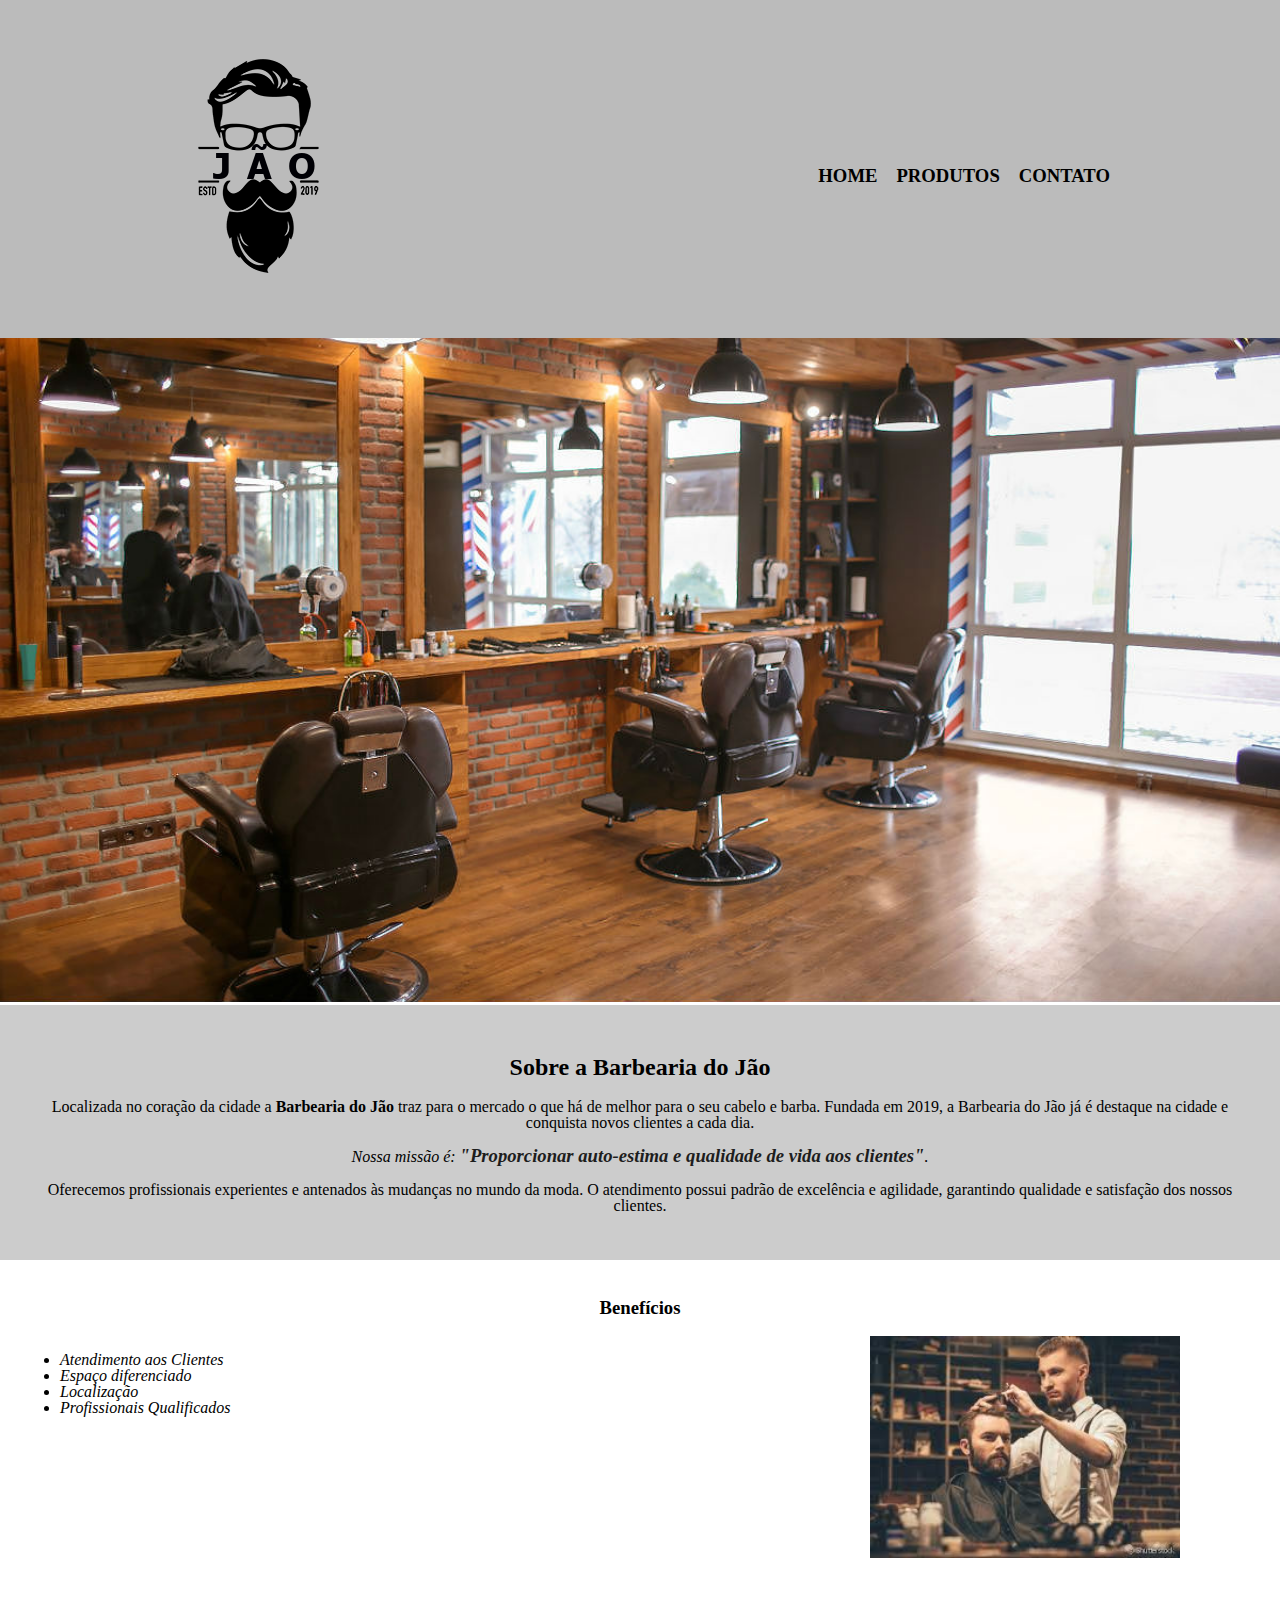
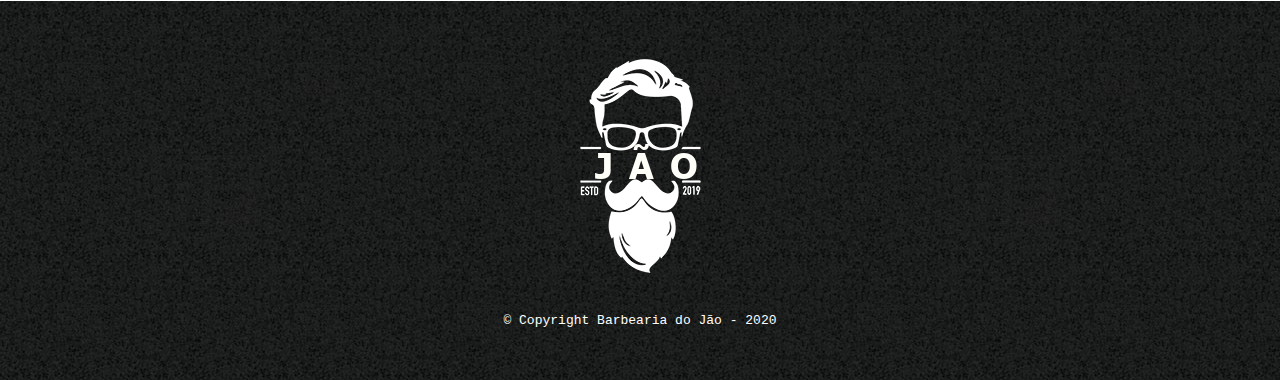
==== index.html @ 5c4ed451 "index and products pages" ====
<!DOCTYPE html>
<html lang="pt-br">
<head>
    <meta charset="UTF-8">
    <meta name="viewport" content="width=device-width, initial-scale=1.0">
    <link rel="stylesheet" href="style.css">
    <link rel="shortcut icon" href="./jao_icone.ico" type="image/x-icon">
    <title>Barbearia do Jão</title>
</head>
<body>
    <header>
        <div class="caixa">
            <h1><img src="../imagens/logo_jao.png"></h1>

            <nav>
                <ul>
                    <li><a href="../index.html">Home</a></li>
                    <li><a href="./produtos/produtos.html">Produtos</a></li>
                    <li><a href="#">Contato</a></li>
                </ul>
            </nav>

        </div>
    </header>



    <img id="banner" src="./banner.jpg" alt="banner">

    <div class="principal">
        <h2 class="centralizado">Sobre a Barbearia do Jão</h2>

        <p>Localizada no coração da cidade a <strong>Barbearia do Jão</strong> traz para o mercado o que há de melhor para o seu cabelo e barba.
        Fundada em 2019, a Barbearia do Jão já é destaque na cidade e conquista novos clientes a cada dia.</p>

        <p id="missao"><em>Nossa missão é: <strong>"Proporcionar auto-estima e qualidade de vida aos clientes"</strong>.</em></p>

        <p>Oferecemos profissionais experientes e antenados às mudanças no mundo da moda.
        O atendimento possui padrão de excelência e agilidade, garantindo qualidade e satisfação dos nossos clientes.</p>
    </div>

    <div class="beneficios">
        <h3 class="centralizado">Benefícios</h3>

        <ul class="lista-beneficios">
            <li class="itens">Atendimento aos Clientes</li>
            <li class="itens">Espaço diferenciado</li>
            <li class="itens">Localização</li>
            <li class="itens">Profissionais Qualificados</li>
        </ul>

        <img src="beneficios.jpg" class="imagembeneficios">
    </div>

    <footer>
        <img src="./imagens/logo_jao-branco.png">
        <p> &copy; Copyright Barbearia do Jão - 2020</p>
    </footer>


</body>
</html>
---- style.css ----
body{
    margin: 0;
	padding: 0;
    border: 0;
    line-height: 1;
    list-style: none;
    display: block;
}

header {
    background-color: #bbbbbb;
    padding: 20px 0
}

.caixa{
    position: relative;
    width: 940px;
    margin: 0 auto
}

nav{
   position: absolute;
   top: 110px;
   right: 0;
}

nav li{
    display: inline;
    margin-left: 15px;
}

nav a{
    text-transform: uppercase;
    color: black;
    text-decoration: none;
    font-weight: bolder;
    font-size: 14pt;
}

nav a:hover{
    color: rgb(175, 56, 56);
}

.titulo-principal{
    margin-left: 20px;
}

#banner{
    width: 100%;
}

.centralizado{
    text-align: center;
}

p{
    text-align: center;
}

.principal{
    background: #CCCCCC;
    padding: 30px;
}

em strong{
    color: #1d1d1d;
    font-size: 14pt;
}

.itens {
    font-style: italic
}

.beneficios {
    background: #FFFFFF;
    padding: 20px;
}

ul.lista-beneficios {
    display: inline-block;
    vertical-align: top;
    width: 50%;
    margin-right: 15%;
}

.imagembeneficios {
    width: 25%;
}

footer {
    margin-top: 20px;
    padding: 40px 0;
    text-align: center;
    background: url("./imagens/bg.jpg");
}

footer p{
    color: rgb(255, 255, 255);
    font-size: 13px;
    margin-top: 20px;
    font-family: monospace;
}
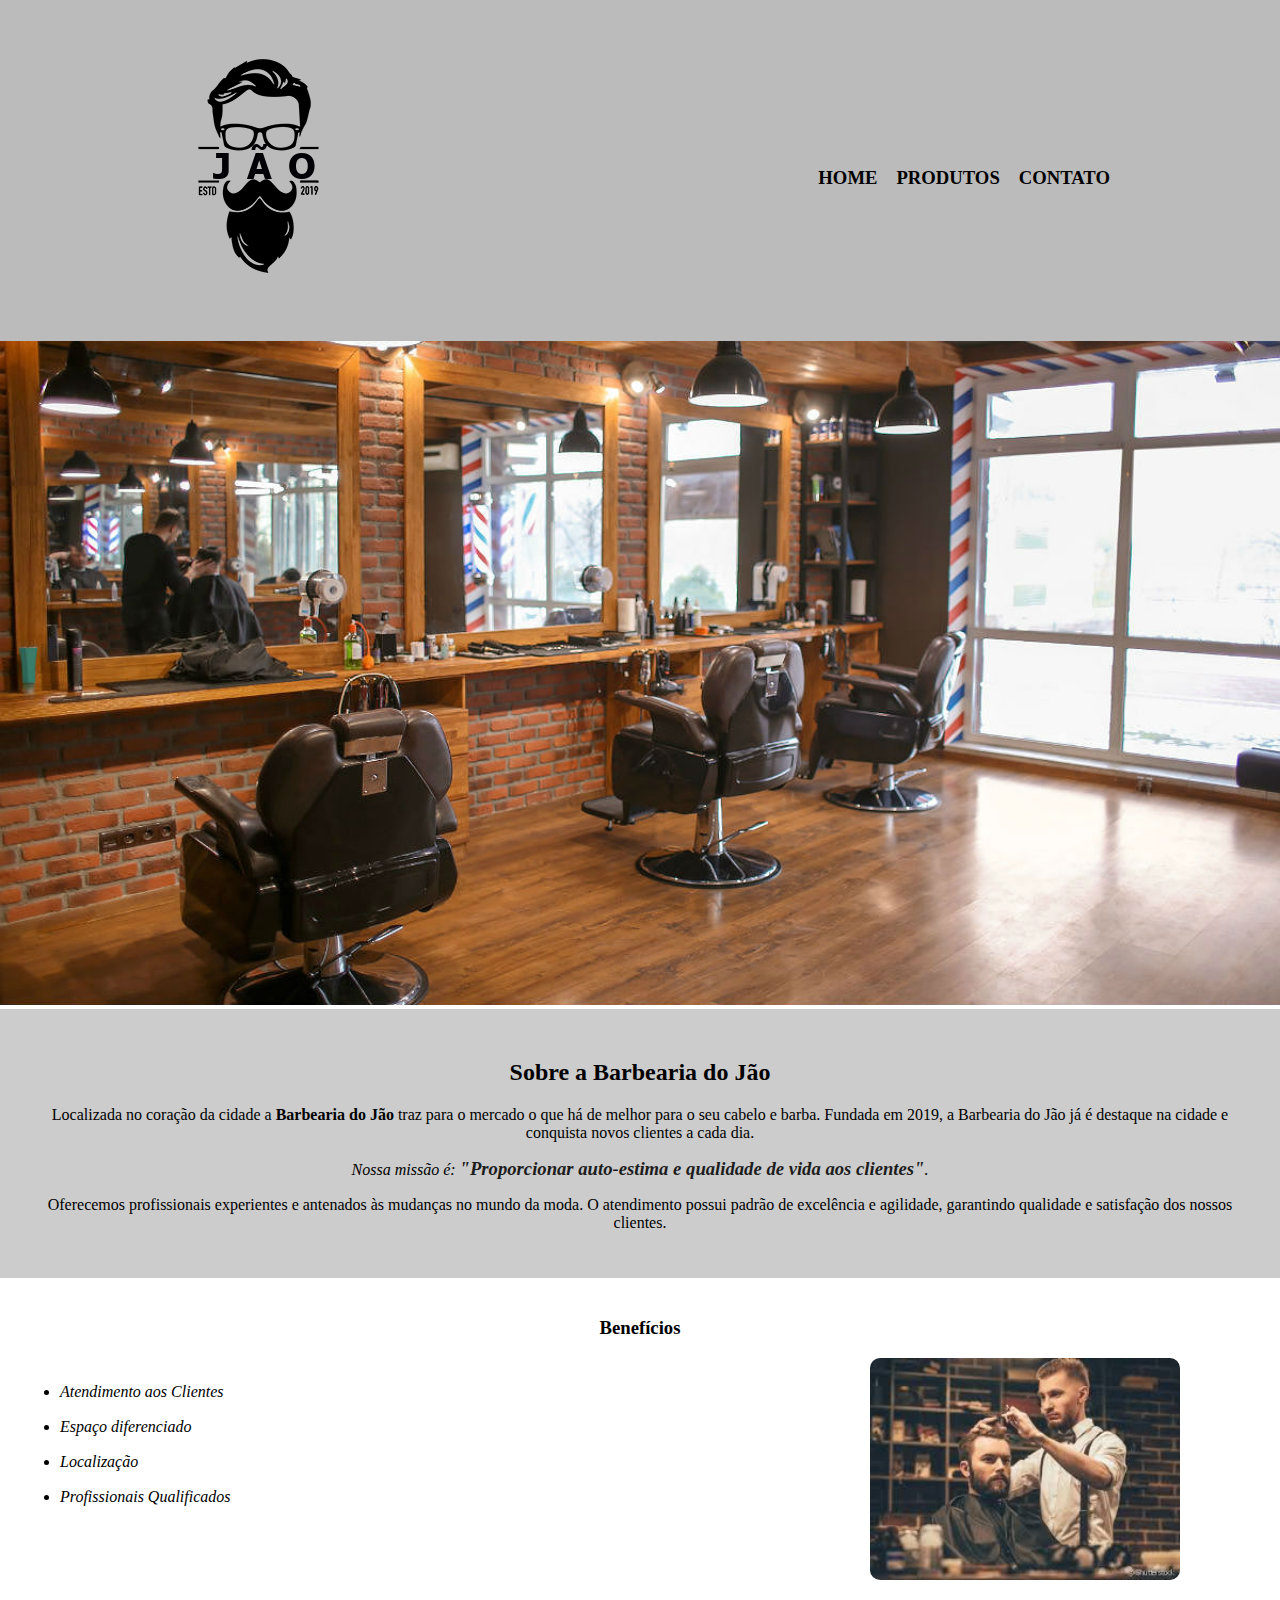
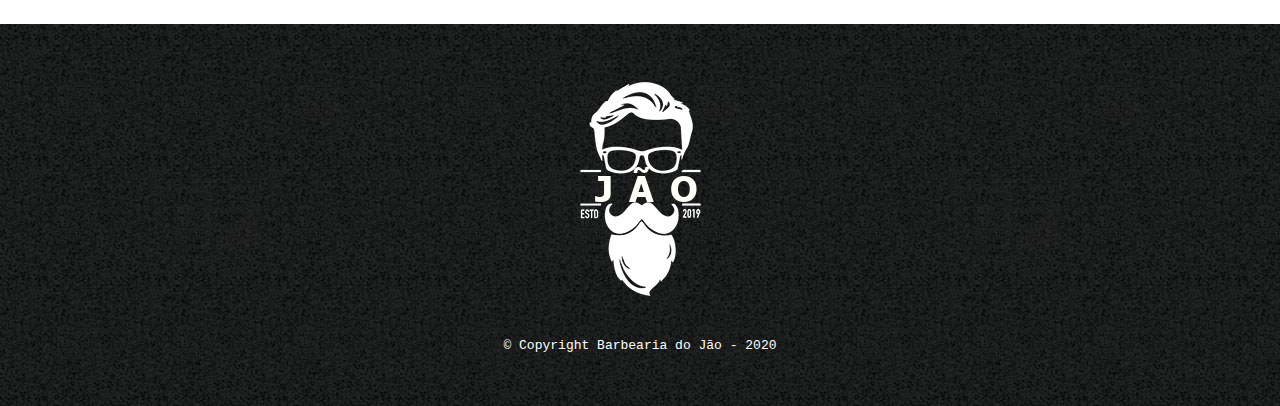
==== commit bada3a34: "reestruturando arquivos" ====
--- a/index.html
+++ b/index.html
@@ -3,20 +3,20 @@
 <head>
     <meta charset="UTF-8">
     <meta name="viewport" content="width=device-width, initial-scale=1.0">
-    <link rel="stylesheet" href="style.css">
-    <link rel="shortcut icon" href="./jao_icone.ico" type="image/x-icon">
+    <link rel="stylesheet" href="index.css">
+    <link rel="shortcut icon" href="./img/jao_icone.ico" type="image/x-icon">
     <title>Barbearia do Jão</title>
 </head>
 <body>
     <header>
         <div class="caixa">
-            <h1><img src="../imagens/logo_jao.png"></h1>
+            <h1><img src="../img/logo_jao.png"></h1>
 
             <nav>
                 <ul>
-                    <li><a href="../index.html">Home</a></li>
+                    <li><a href="./index.html">Home</a></li>
                     <li><a href="./produtos/produtos.html">Produtos</a></li>
-                    <li><a href="#">Contato</a></li>
+                    <li><a href="./contato/contato.html">Contato</a></li>
                 </ul>
             </nav>
 
@@ -25,7 +25,7 @@
 
 
 
-    <img id="banner" src="./banner.jpg" alt="banner">
+    <img id="banner" src="./img/banner.jpg" alt="banner">
 
     <div class="principal">
         <h2 class="centralizado">Sobre a Barbearia do Jão</h2>
@@ -49,11 +49,11 @@
             <li class="itens">Profissionais Qualificados</li>
         </ul>
 
-        <img src="beneficios.jpg" class="imagembeneficios">
+        <img src="img/beneficios.jpg" class="imagembeneficios">
     </div>
 
     <footer>
-        <img src="./imagens/logo_jao-branco.png">
+        <img src="./img/logo_jao-branco.png">
         <p> &copy; Copyright Barbearia do Jão - 2020</p>
     </footer>
 
--- a/index.css
+++ b/index.css
@@ -0,0 +1,103 @@
+body{
+    margin: 0;
+	padding: 0;
+    border: 0;
+    list-style: none;
+    display: block;
+}
+
+header {
+    background-color: #bbbbbb;
+    padding: 20px 0
+}
+
+.caixa{
+    position: relative;
+    width: 940px;
+    margin: 0 auto
+}
+
+nav{
+   position: absolute;
+   top: 110px;
+   right: 0;
+}
+
+nav li{
+    display: inline;
+    margin-left: 15px;
+}
+
+nav a{
+    text-transform: uppercase;
+    color: black;
+    text-decoration: none;
+    font-weight: bolder;
+    font-size: 14pt;
+}
+
+nav a:hover{
+    color: rgb(175, 56, 56);
+}
+
+.titulo-principal{
+    margin-left: 20px;
+}
+
+#banner{
+    width: 100%;
+}
+
+.centralizado{
+    text-align: center;
+}
+
+p{
+    text-align: center;
+}
+
+.principal{
+    background: #CCCCCC;
+    padding: 30px;
+}
+
+em strong{
+    color: #1d1d1d;
+    font-size: 14pt;
+}
+
+.itens {
+    font-style: italic
+}
+
+.beneficios {
+    background: #FFFFFF;
+    padding: 20px;
+}
+
+ul.lista-beneficios {
+    display: inline-block;
+    vertical-align: top;
+    width: 50%;
+    margin-right: 15%;
+    line-height: 35px;
+}
+
+.imagembeneficios {
+    width: 25%;
+    border-radius: 10px;
+}
+
+footer {
+    margin-top: 20px;
+    padding: 40px 0;
+    text-align: center;
+    background: url("./img/bg.jpg");
+}
+
+footer p{
+    color: rgb(255, 255, 255);
+    font-size: 13px;
+    margin-top: 20px;
+    font-family: monospace;
+}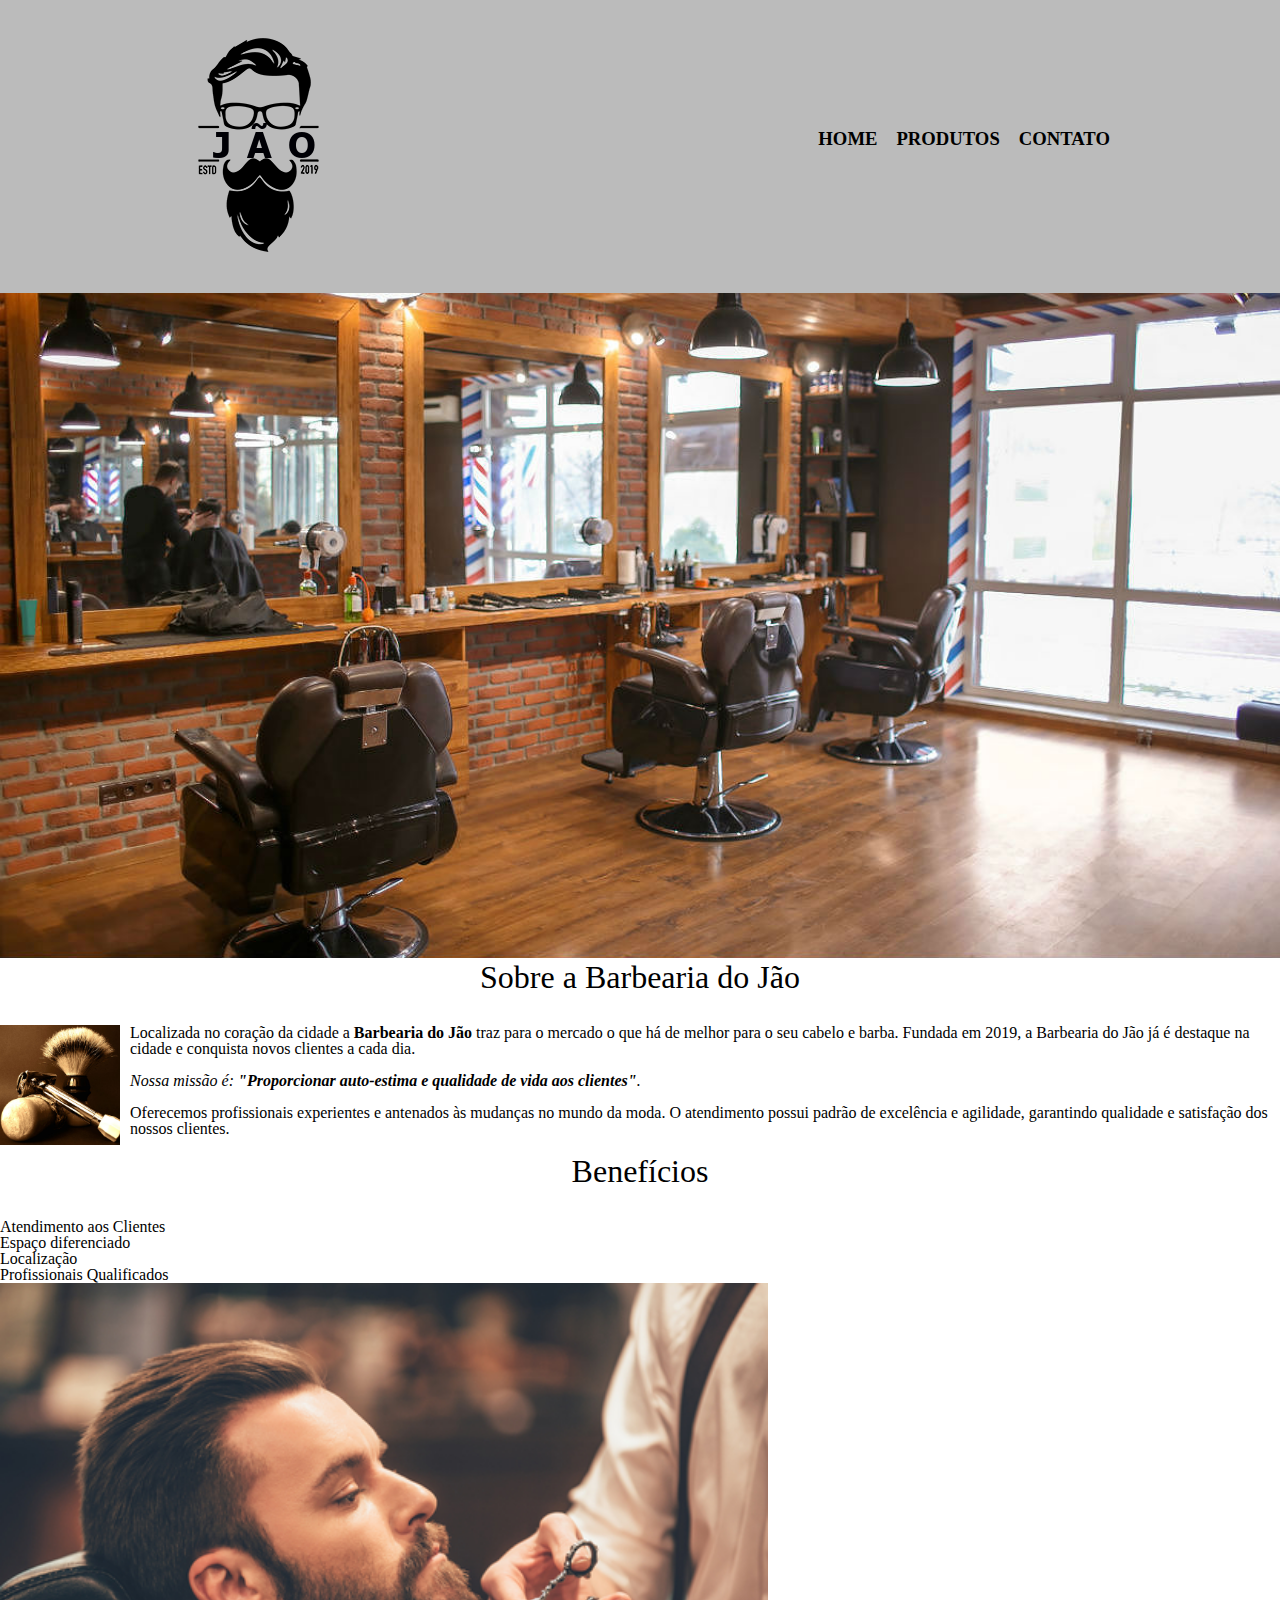
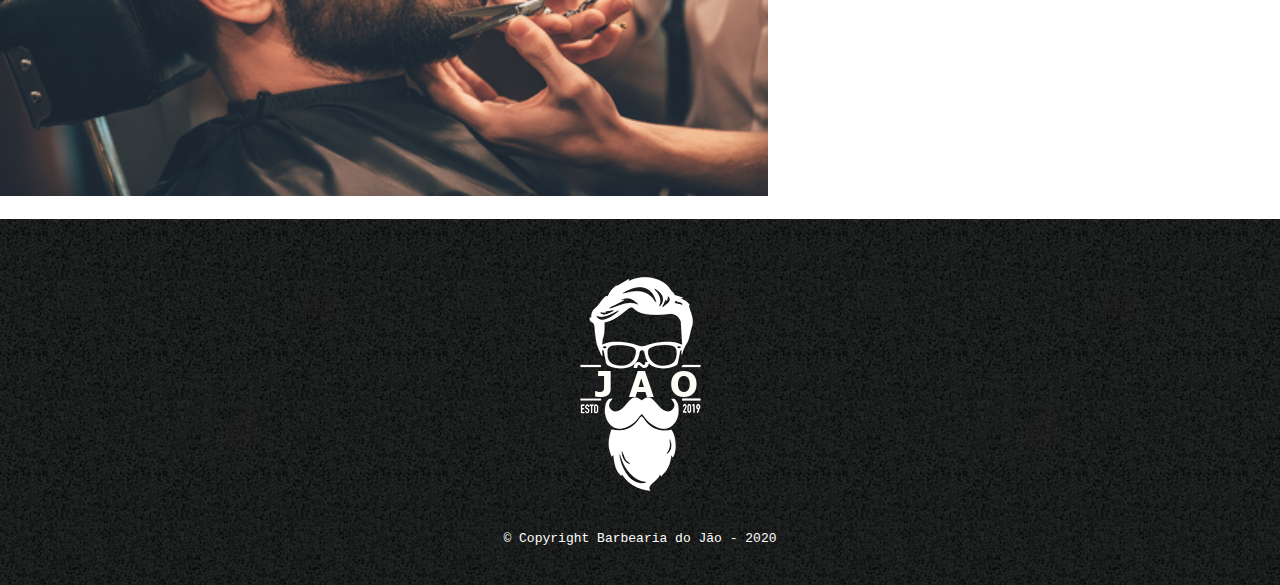
==== commit a3d15dc2: "Improve main page" ====
--- a/index.html
+++ b/index.html
@@ -3,6 +3,7 @@
 <head>
     <meta charset="UTF-8">
     <meta name="viewport" content="width=device-width, initial-scale=1.0">
+    <link rel="stylesheet" href="reset.css">
     <link rel="stylesheet" href="index.css">
     <link rel="shortcut icon" href="./img/jao_icone.ico" type="image/x-icon">
     <title>Barbearia do Jão</title>
@@ -23,34 +24,36 @@
         </div>
     </header>
 
+    <img class="banner" src="./img/banner.jpg" alt="Imagem de barbearia">
 
+    <main>
+        <section class="principal">
+            <h2 class="titulo-principal">Sobre a Barbearia do Jão</h2>
 
-    <img id="banner" src="./img/banner.jpg" alt="banner">
+            <img src="./img/utensilios.jpg" alt="Utensílios de um barbeiro" class="imagem-utensilios">
 
-    <div class="principal">
-        <h2 class="centralizado">Sobre a Barbearia do Jão</h2>
+            <p>Localizada no coração da cidade a <strong>Barbearia do Jão</strong> traz para o mercado o que há de melhor para o seu cabelo e barba.
+            Fundada em 2019, a Barbearia do Jão já é destaque na cidade e conquista novos clientes a cada dia.</p>
 
-        <p>Localizada no coração da cidade a <strong>Barbearia do Jão</strong> traz para o mercado o que há de melhor para o seu cabelo e barba.
-        Fundada em 2019, a Barbearia do Jão já é destaque na cidade e conquista novos clientes a cada dia.</p>
+            <p id="missao"><em>Nossa missão é: <strong>"Proporcionar auto-estima e qualidade de vida aos clientes"</strong>.</em></p>
 
-        <p id="missao"><em>Nossa missão é: <strong>"Proporcionar auto-estima e qualidade de vida aos clientes"</strong>.</em></p>
+            <p>Oferecemos profissionais experientes e antenados às mudanças no mundo da moda.
+            O atendimento possui padrão de excelência e agilidade, garantindo qualidade e satisfação dos nossos clientes.</p>
+        </section>
 
-        <p>Oferecemos profissionais experientes e antenados às mudanças no mundo da moda.
-        O atendimento possui padrão de excelência e agilidade, garantindo qualidade e satisfação dos nossos clientes.</p>
-    </div>
+        <section class="beneficios">
+            <h3 class="titulo-principal">Benefícios</h3>
 
-    <div class="beneficios">
-        <h3 class="centralizado">Benefícios</h3>
+            <ul class="lista-beneficios">
+                <li class="itens">Atendimento aos Clientes</li>
+                <li class="itens">Espaço diferenciado</li>
+                <li class="itens">Localização</li>
+                <li class="itens">Profissionais Qualificados</li>
+            </ul>
 
-        <ul class="lista-beneficios">
-            <li class="itens">Atendimento aos Clientes</li>
-            <li class="itens">Espaço diferenciado</li>
-            <li class="itens">Localização</li>
-            <li class="itens">Profissionais Qualificados</li>
-        </ul>
-
-        <img src="img/beneficios.jpg" class="imagembeneficios">
-    </div>
+            <img src="img/beneficios.jpg" class="imagembeneficios">
+        </section>
+    </main>
 
     <footer>
         <img src="./img/logo_jao-branco.png">
--- a/index.css
+++ b/index.css
@@ -40,53 +40,41 @@
     color: rgb(175, 56, 56);
 }
 
-.titulo-principal{
-    margin-left: 20px;
+
+/* novo css da página inicial */
+.banner {
+   width: 100%;
 }
 
-#banner{
-    width: 100%;
+.titulo-principal {
+    clear: left;
+    text-align: center;
+    font-size: 2em;
+    margin: 0 0 1em;
 }
 
-.centralizado{
-    text-align: center;
+.imagem-utensilios {
+    margin: 0 10px 10px 0;
+    width: 120px;
+    float: left;
 }
 
-p{
-    text-align: center;
+.principal p {
+    margin: 0 0 1em
 }
 
-.principal{
-    background: #CCCCCC;
-    padding: 30px;
+.principal strong {
+    font-weight: bolder;
 }
 
-em strong{
-    color: #1d1d1d;
-    font-size: 14pt;
-}
-
-.itens {
-    font-style: italic
-}
-
-.beneficios {
-    background: #FFFFFF;
-    padding: 20px;
-}
-
-ul.lista-beneficios {
-    display: inline-block;
-    vertical-align: top;
-    width: 50%;
-    margin-right: 15%;
-    line-height: 35px;
+.principal em {
+    font-style: italic;
 }
 
 .imagembeneficios {
-    width: 25%;
-    border-radius: 10px;
+    width: 60%;
 }
+
 
 footer {
     margin-top: 20px;
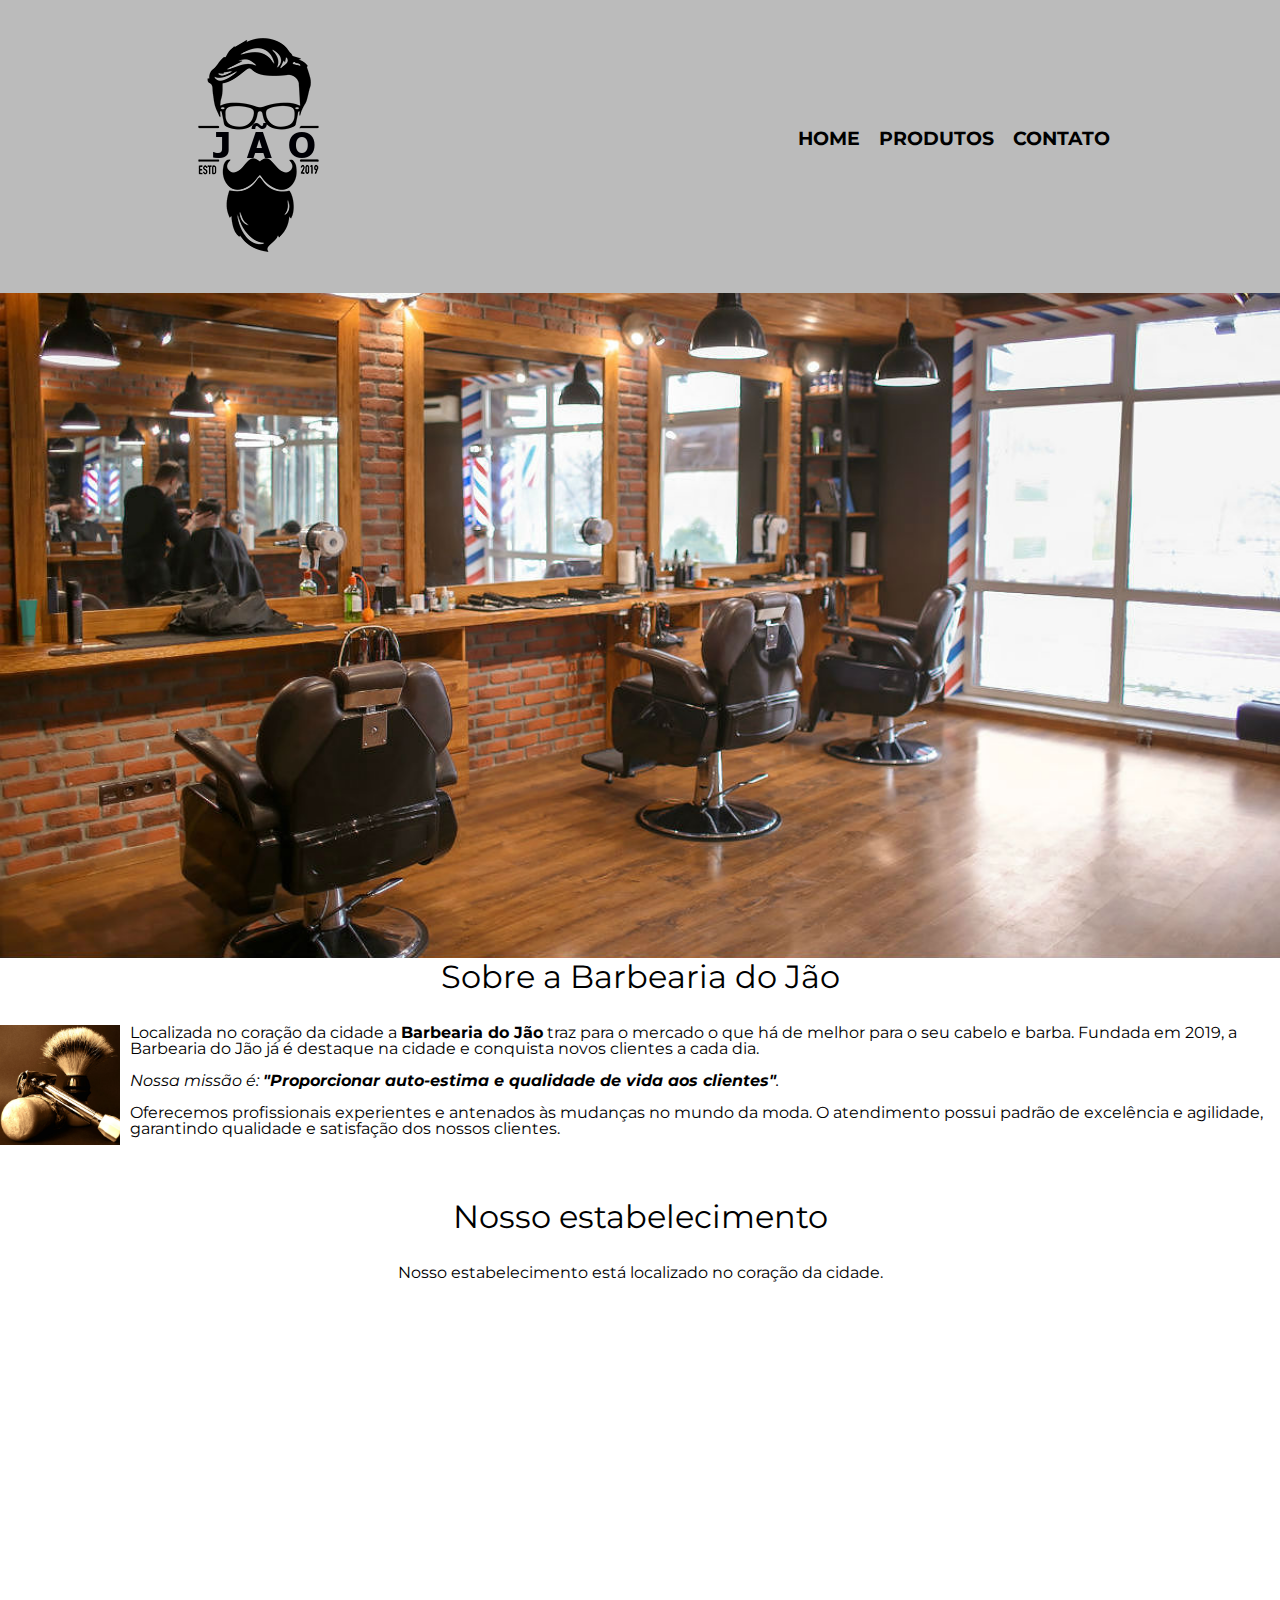
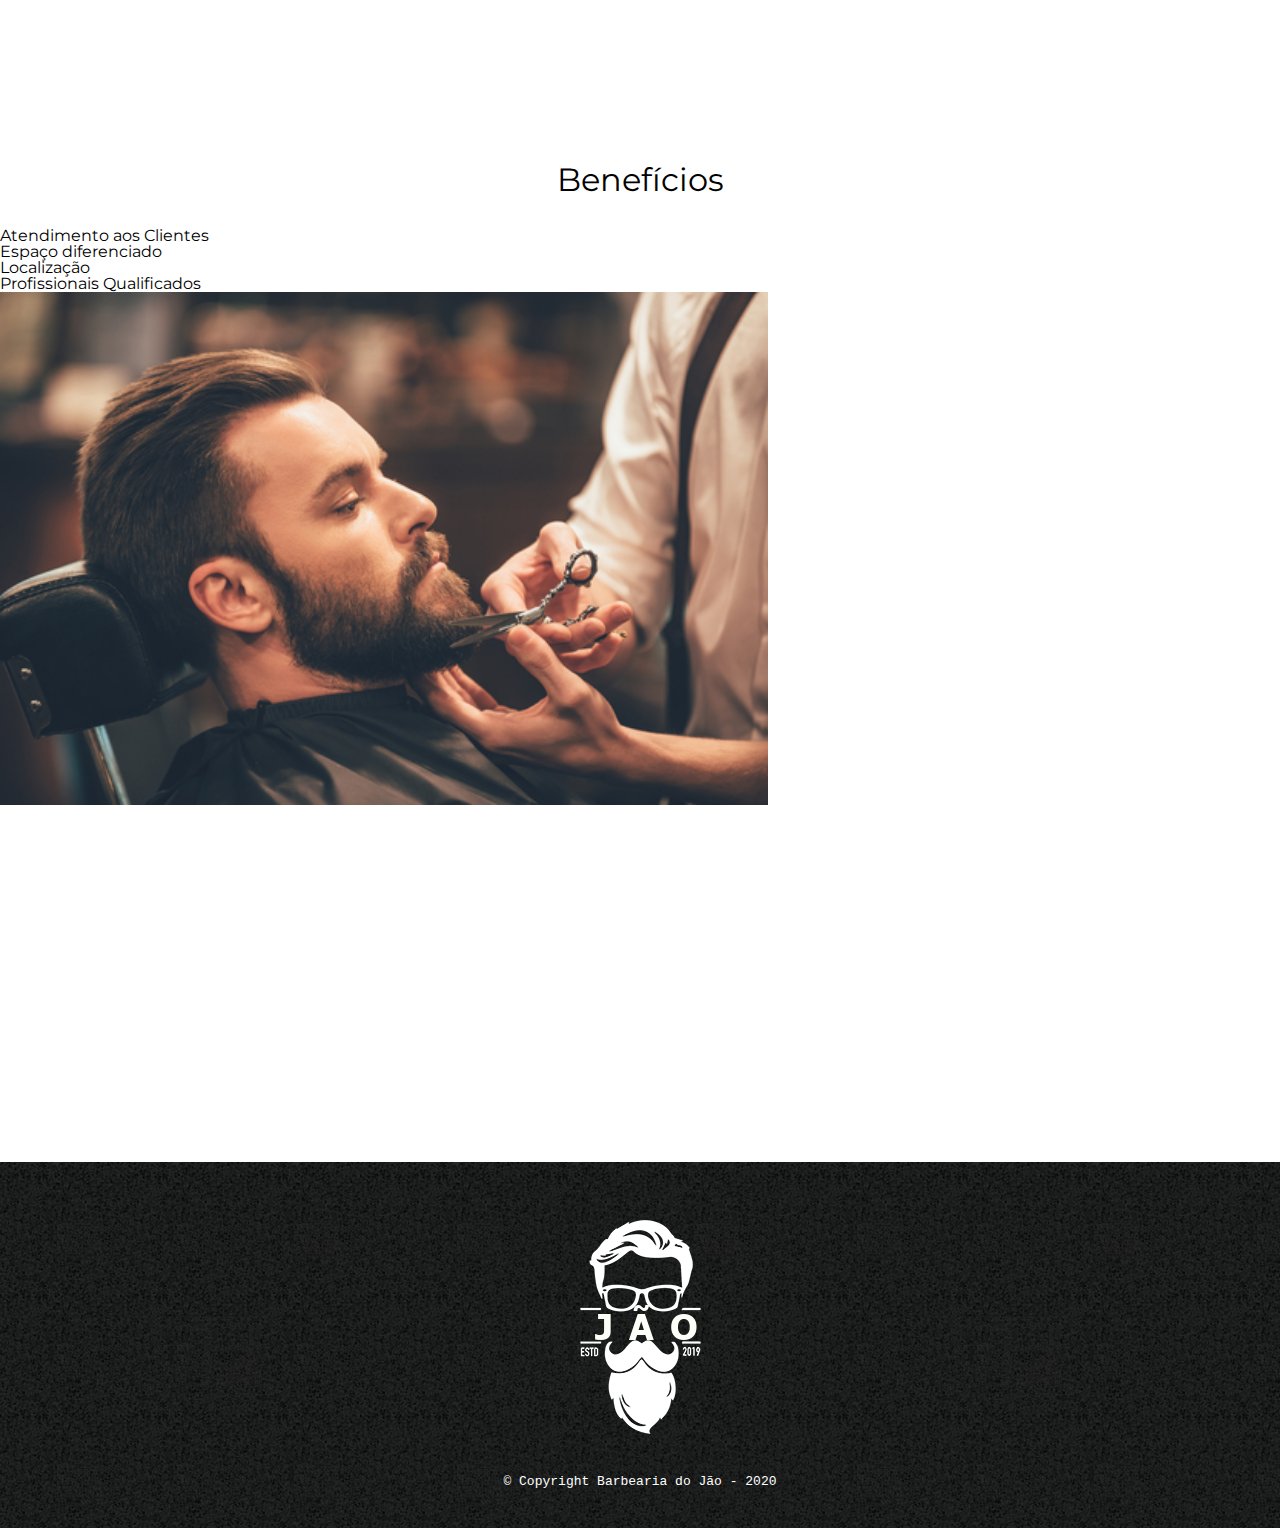
==== commit 89a9230f: "Add font-family, maps and video externals" ====
--- a/index.html
+++ b/index.html
@@ -6,6 +6,7 @@
     <link rel="stylesheet" href="reset.css">
     <link rel="stylesheet" href="index.css">
     <link rel="shortcut icon" href="./img/jao_icone.ico" type="image/x-icon">
+    <link href="https://fonts.googleapis.com/css2?family=Montserrat&display=swap" rel="stylesheet">
     <title>Barbearia do Jão</title>
 </head>
 <body>
@@ -41,6 +42,12 @@
             O atendimento possui padrão de excelência e agilidade, garantindo qualidade e satisfação dos nossos clientes.</p>
         </section>
 
+        <section class="mapa">
+            <h3 class="titulo-principal">Nosso estabelecimento</h3>
+            <p>Nosso estabelecimento está localizado no coração da cidade.</p>
+            <iframe src="https://www.google.com/maps/embed?pb=!1m14!1m12!1m3!1d7544.473020099509!2d-57.6163048865561!3d-19.009297101982167!2m3!1f0!2f0!3f0!3m2!1i1024!2i768!4f13.1!5e0!3m2!1spt-BR!2sbr!4v1599366708398!5m2!1spt-BR!2sbr" width="100%" height="400px" frameborder="0" style="border:0;" allowfullscreen="" aria-hidden="false" tabindex="0"></iframe>
+        </section>
+
         <section class="beneficios">
             <h3 class="titulo-principal">Benefícios</h3>
 
@@ -52,6 +59,10 @@
             </ul>
 
             <img src="img/beneficios.jpg" class="imagembeneficios">
+
+            <div class="video">
+                <iframe width="560" height="315" src="https://www.youtube.com/embed/XKVdeq18QTg" frameborder="0" allow="accelerometer; autoplay; encrypted-media; gyroscope; picture-in-picture" allowfullscreen></iframe>
+            </div>
         </section>
     </main>
 
--- a/index.css
+++ b/index.css
@@ -1,9 +1,5 @@
 body{
-    margin: 0;
-	padding: 0;
-    border: 0;
-    list-style: none;
-    display: block;
+    font-family: 'Montserrat', sans-serif;
 }
 
 header {
@@ -71,8 +67,22 @@
     font-style: italic;
 }
 
+.mapa {
+    padding: 3em 0;
+}
+
+.mapa p {
+    text-align: center;
+    margin-bottom: 2em;
+}
+
 .imagembeneficios {
     width: 60%;
+}
+
+.video {
+    width: 560px;
+    margin: 1em auto;
 }
 
 
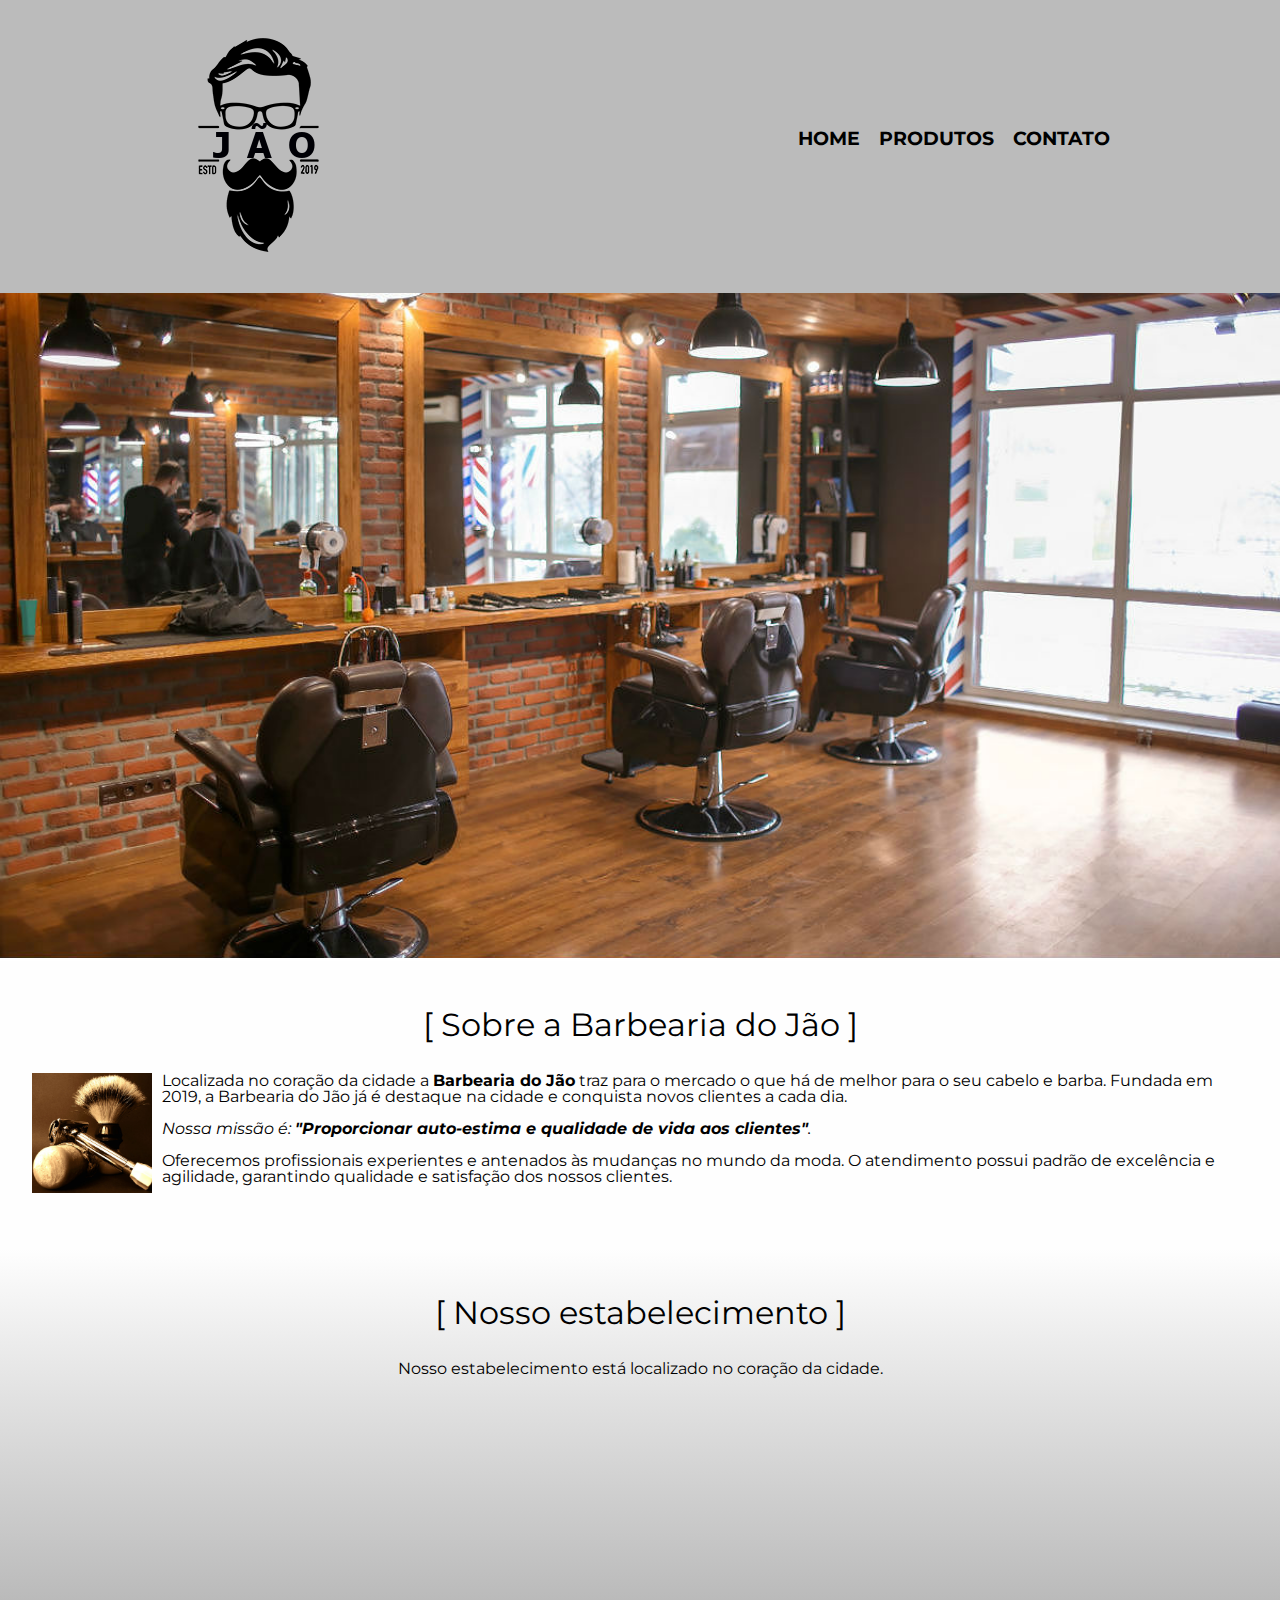
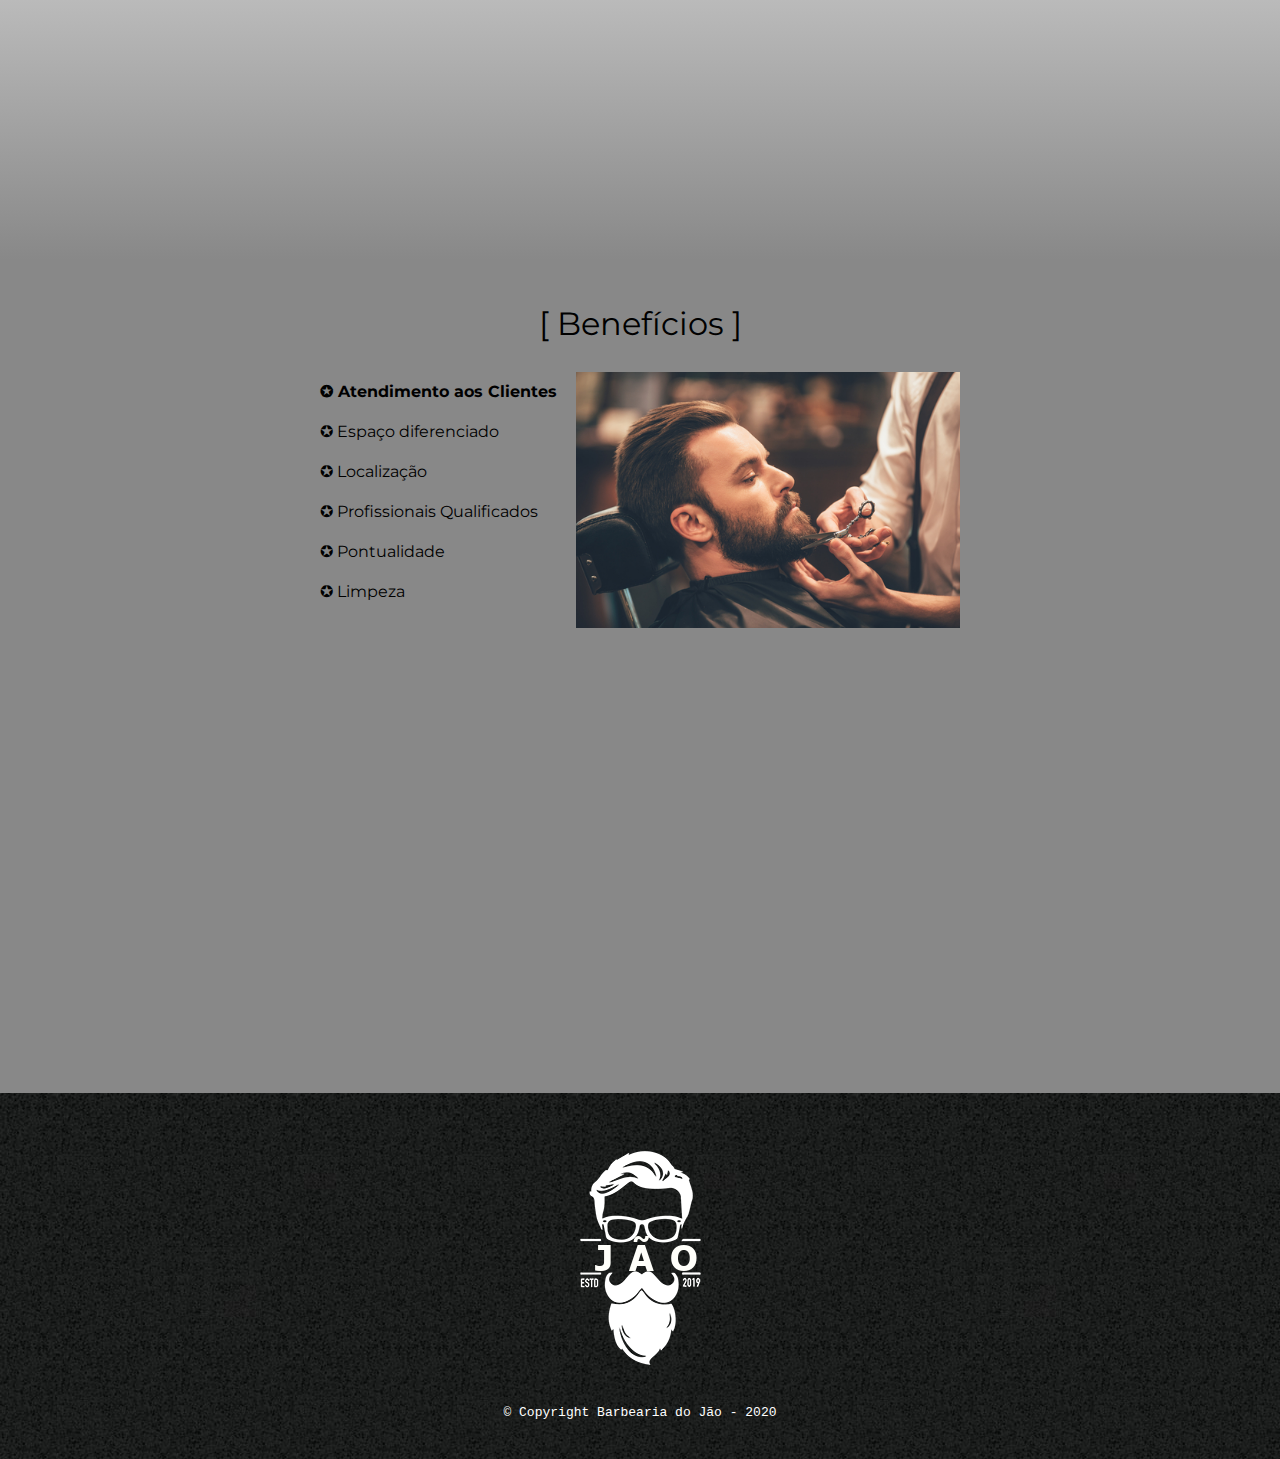
==== commit be60ecf3: "Add content before and after with CSS" ====
--- a/index.html
+++ b/index.html
@@ -51,14 +51,19 @@
         <section class="beneficios">
             <h3 class="titulo-principal">Benefícios</h3>
 
-            <ul class="lista-beneficios">
-                <li class="itens">Atendimento aos Clientes</li>
-                <li class="itens">Espaço diferenciado</li>
-                <li class="itens">Localização</li>
-                <li class="itens">Profissionais Qualificados</li>
-            </ul>
+            <div class="conteudo-beneficios">
+                <ul class="lista-beneficios">
+                    <li class="itens">Atendimento aos Clientes</li>
+                    <li class="itens">Espaço diferenciado</li>
+                    <li class="itens">Localização</li>
+                    <li class="itens">Profissionais Qualificados</li>
+                    <li class="itens">Pontualidade</li>
+                    <li class="itens">Limpeza</li>
+                </ul><img src="img/beneficios.jpg" class="imagem-beneficios">
+                <!-- Necessário remover o espaço no inline-block -->
+            </div>
 
-            <img src="img/beneficios.jpg" class="imagembeneficios">
+
 
             <div class="video">
                 <iframe width="560" height="315" src="https://www.youtube.com/embed/XKVdeq18QTg" frameborder="0" allow="accelerometer; autoplay; encrypted-media; gyroscope; picture-in-picture" allowfullscreen></iframe>
--- a/index.css
+++ b/index.css
@@ -42,11 +42,31 @@
    width: 100%;
 }
 
+main {
+
+}
+
+.principal {
+    padding: 3em 2em;
+    background: #FEFEFE;
+}
+
 .titulo-principal {
     clear: left;
     text-align: center;
     font-size: 2em;
     margin: 0 0 1em;
+}
+
+.titulo-principal:first-letter {
+    font-weight: bolder;
+}
+
+.titulo-principal::before {
+    content: "[ ";
+}
+.titulo-principal::after {
+    content: " ]";
 }
 
 .imagem-utensilios {
@@ -56,8 +76,9 @@
 }
 
 .principal p {
-    margin: 0 0 1em
+    margin: 0 0 1em;
 }
+
 
 .principal strong {
     font-weight: bolder;
@@ -68,7 +89,15 @@
 }
 
 .mapa {
-    padding: 3em 0;
+    margin: 0 auto;
+    padding: 3em 2em;
+    background: linear-gradient(#FEFEFE, #888888);
+}
+
+.beneficios {
+    margin: 0 auto;
+    padding: 3em 2em;
+    background: #888888;
 }
 
 .mapa p {
@@ -76,18 +105,40 @@
     margin-bottom: 2em;
 }
 
-.imagembeneficios {
+.conteudo-beneficios {
+    width: 640px;
+    margin: 0 auto;
+}
+
+.lista-beneficios {
+    width: 40%;
+    display: inline-block;
+    vertical-align: top;
+}
+
+.itens {
+    line-height: 2.5;
+}
+
+.itens:first-child {
+    font-weight: bolder;
+}
+
+.itens::before {
+    content: "✪ "
+}
+
+.imagem-beneficios {
     width: 60%;
 }
 
 .video {
     width: 560px;
-    margin: 1em auto;
+    margin: 3em auto;
 }
 
 
 footer {
-    margin-top: 20px;
     padding: 40px 0;
     text-align: center;
     background: url("./img/bg.jpg");
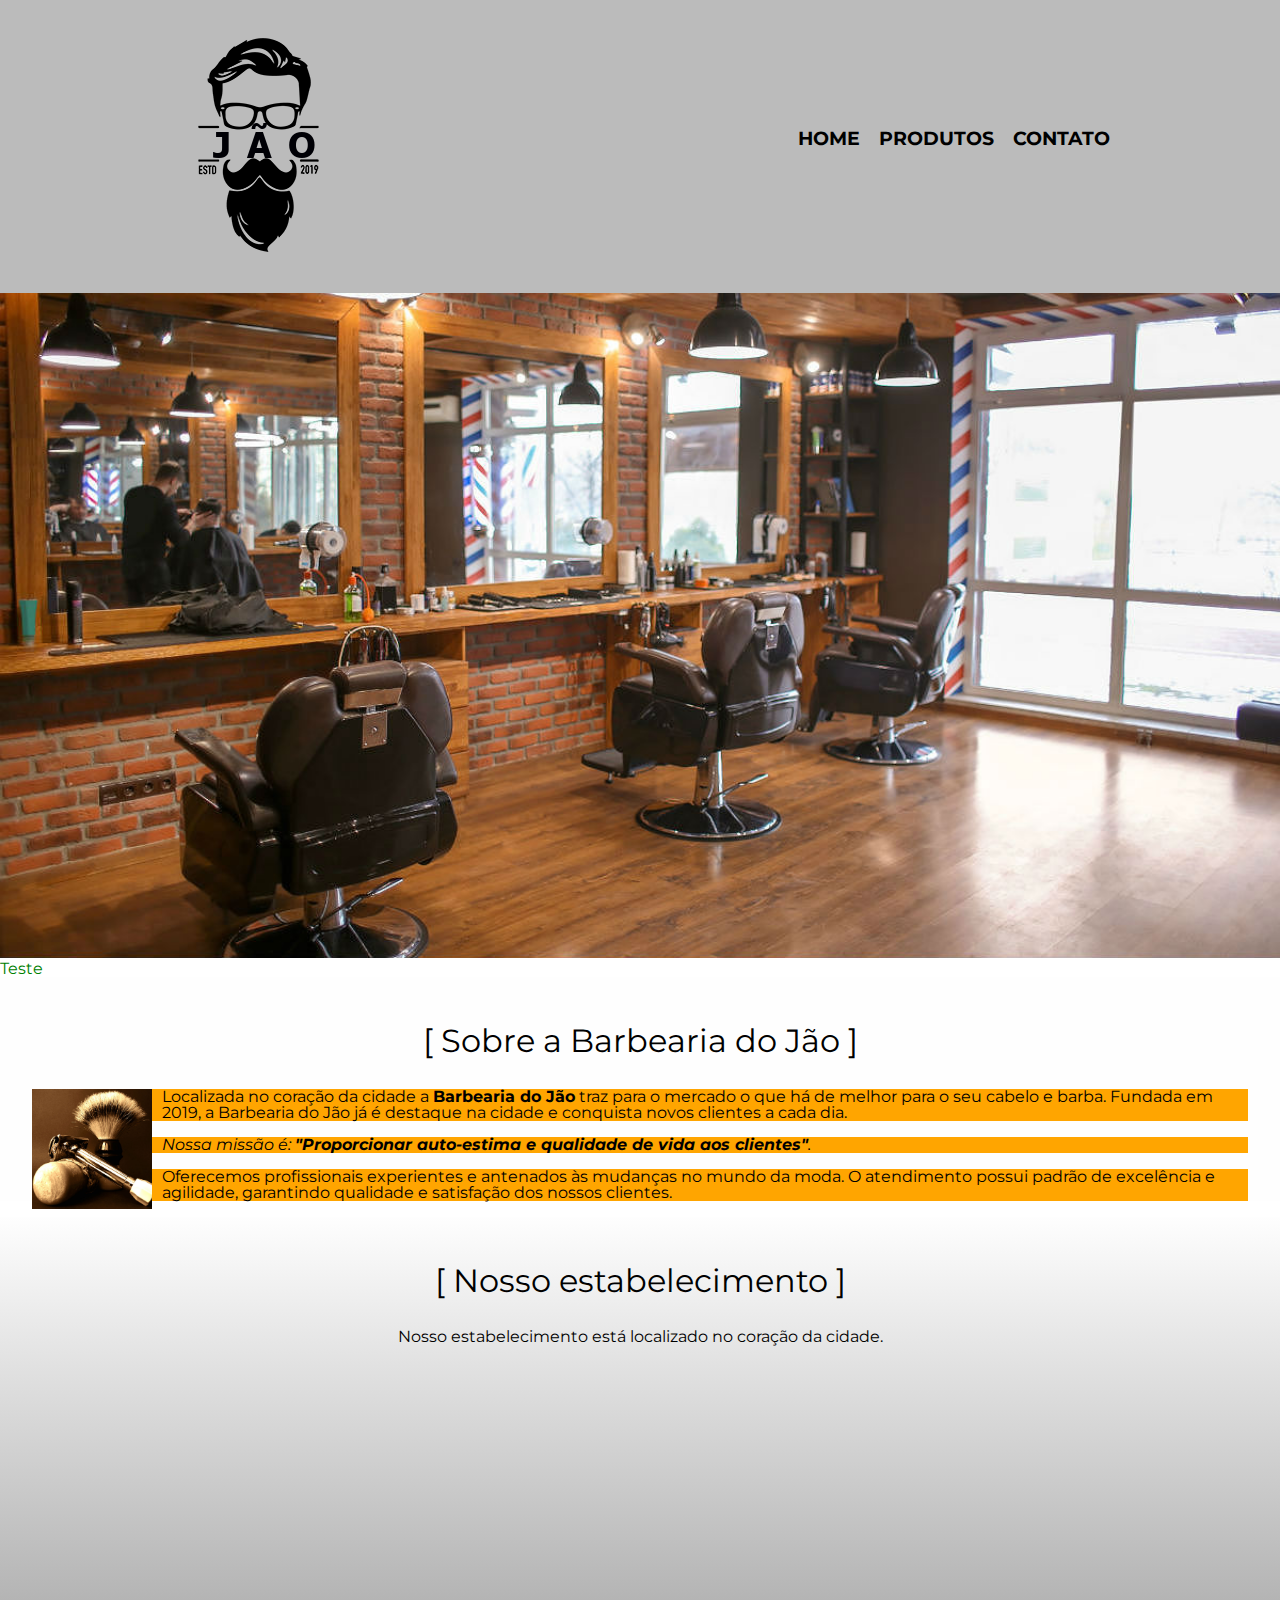
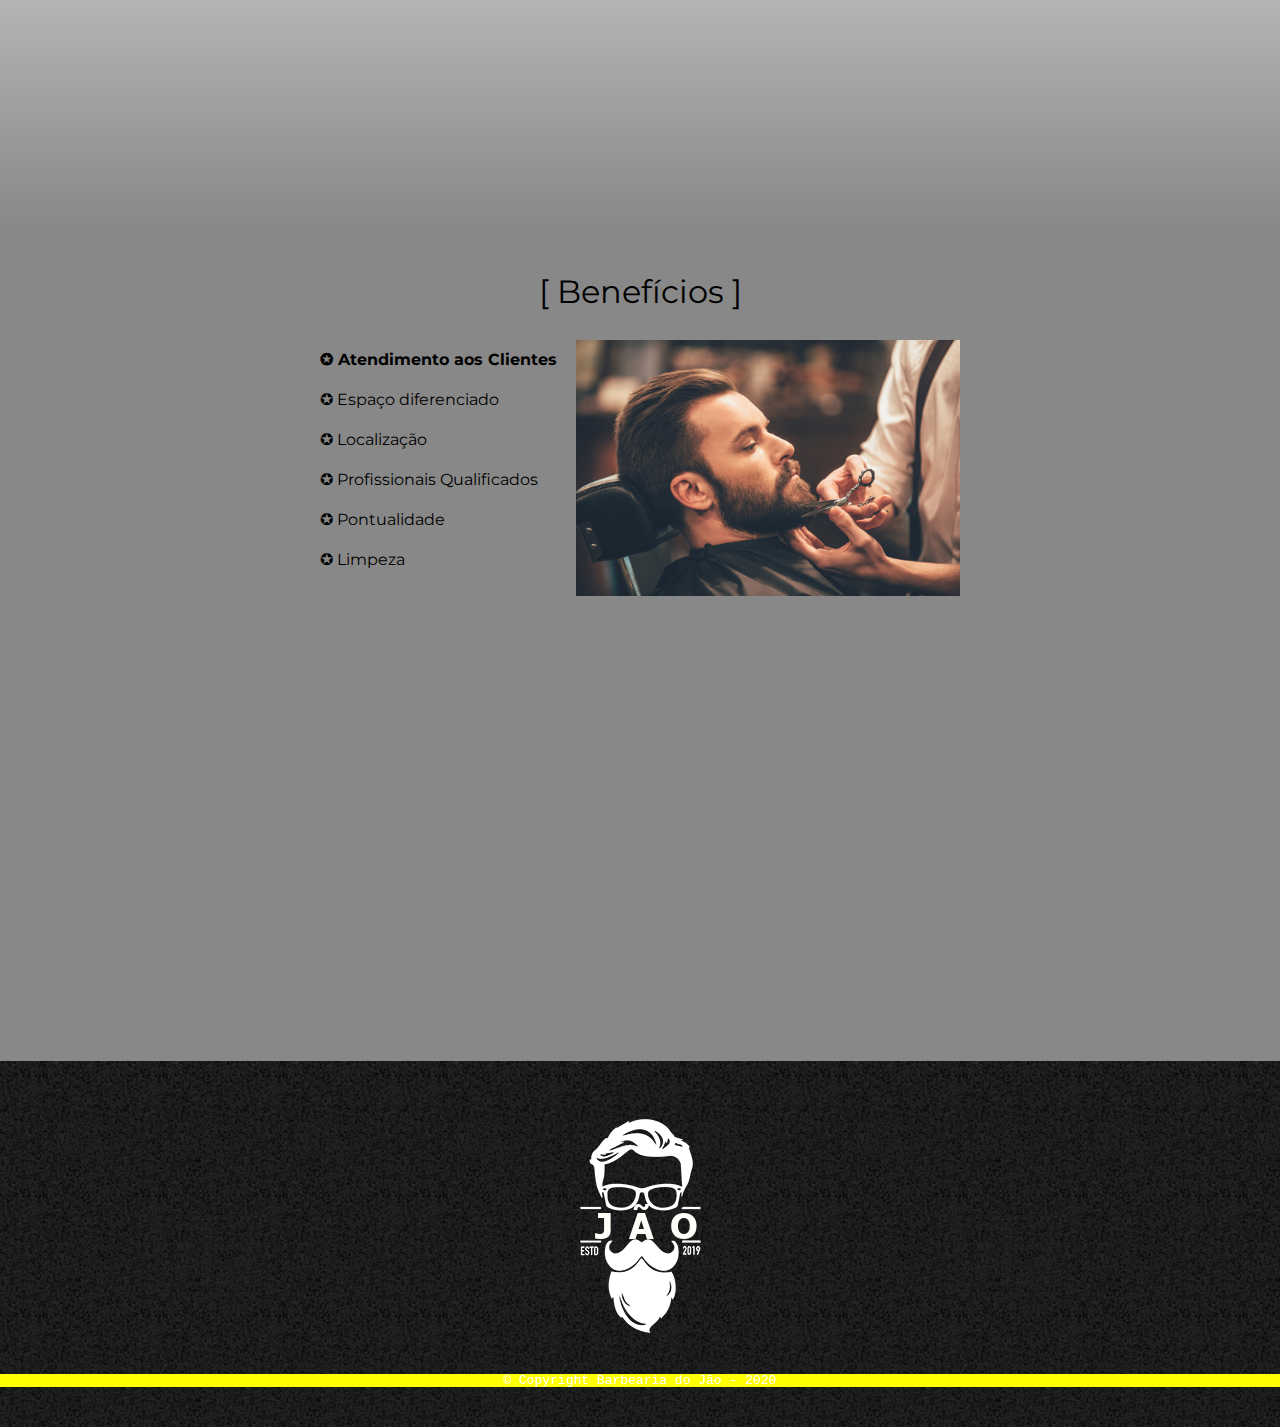
==== commit 9f5b52b0: "Alguns atributos para deixar o css mais especifico" ====
--- a/index.html
+++ b/index.html
@@ -28,6 +28,7 @@
     <img class="banner" src="./img/banner.jpg" alt="Imagem de barbearia">
 
     <main>
+        <p>Teste </p>
         <section class="principal">
             <h2 class="titulo-principal">Sobre a Barbearia do Jão</h2>
 
--- a/index.css
+++ b/index.css
@@ -47,7 +47,7 @@
 }
 
 .principal {
-    padding: 3em 2em;
+    padding: 3em 2em 0em;
     background: #FEFEFE;
 }
 
@@ -149,4 +149,24 @@
     font-size: 13px;
     margin-top: 20px;
     font-family: monospace;
+}
+
+/* Filho especifico */
+main > p {
+    color: green;
+}
+
+/* Imagem mais o primeiro paragrafo apos */
+img + p {
+    background: blue;
+}
+
+/* Imagem mais todos os pragrafos apos */
+img ~ p {
+    background: yellow
+}
+
+/* Todos os paragrafos que não tem a id missao */
+.principal p:not(#misssao) {
+    background: orange;
 }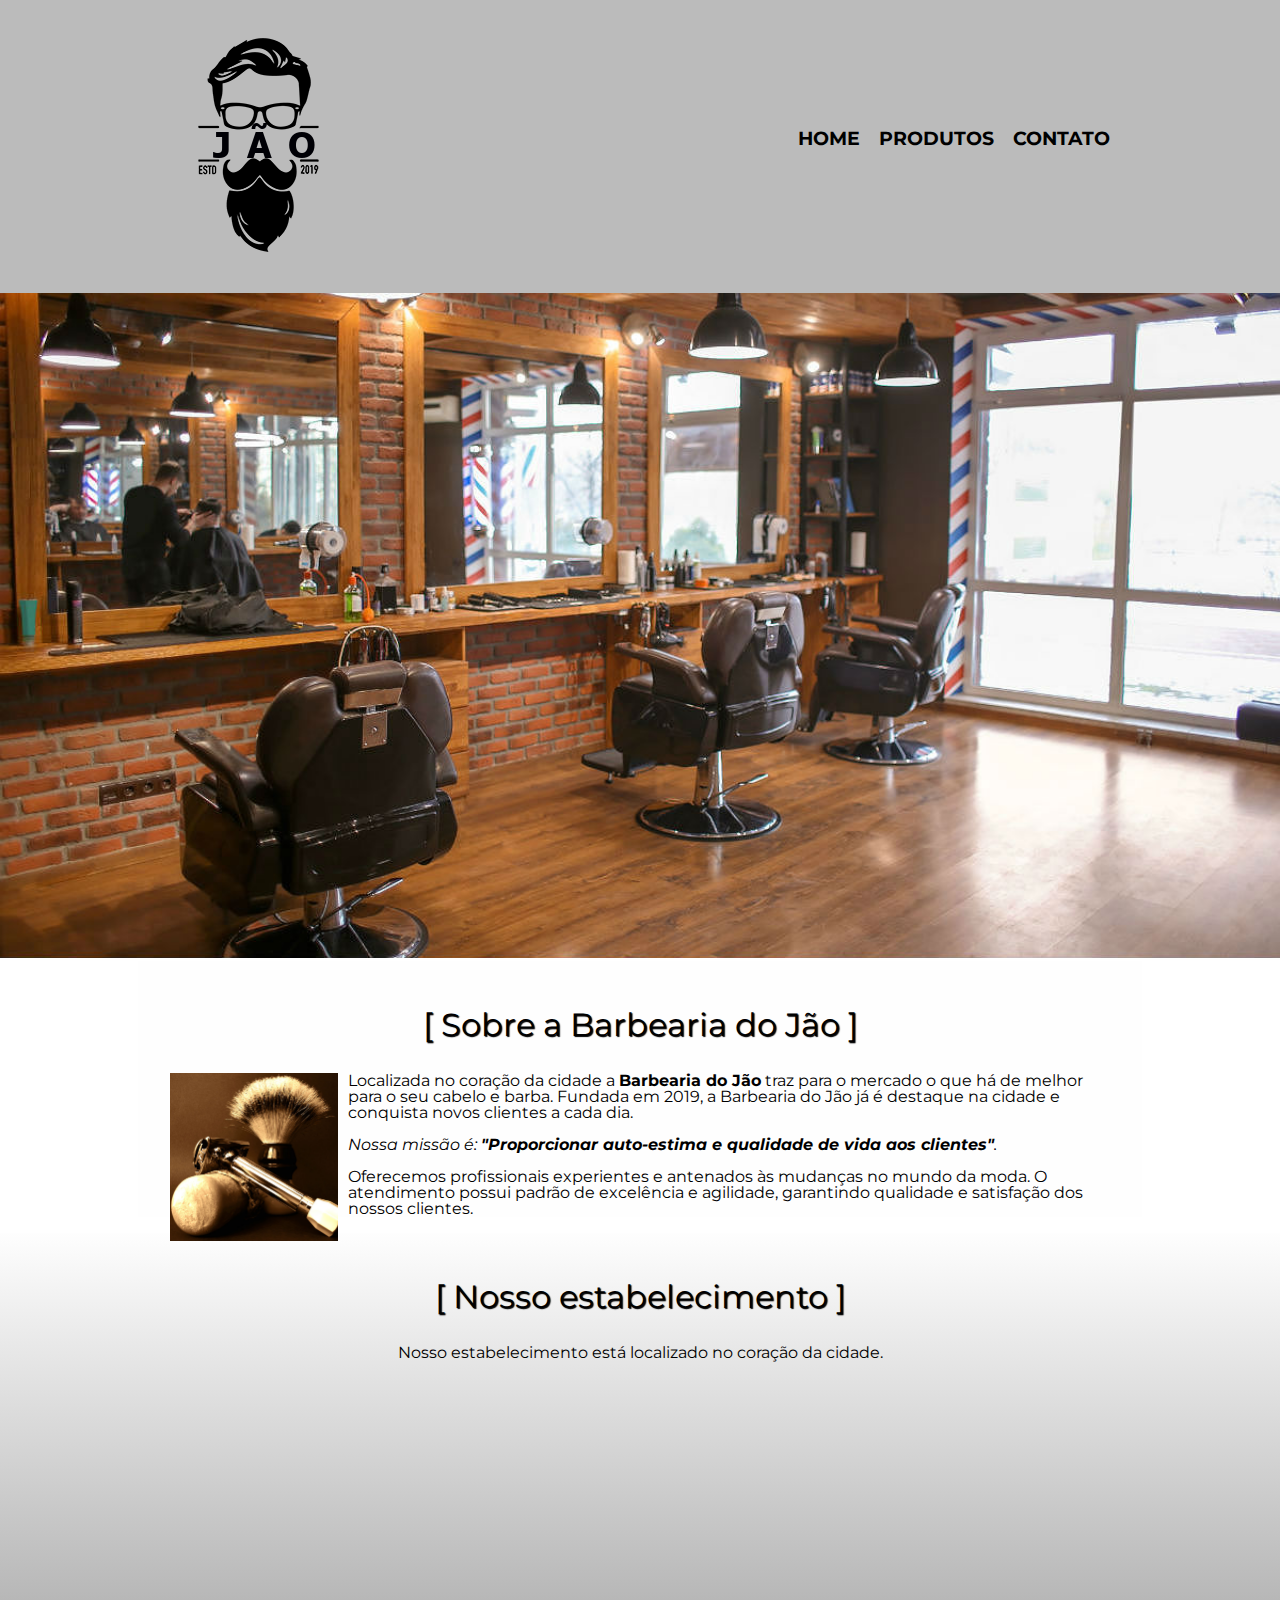
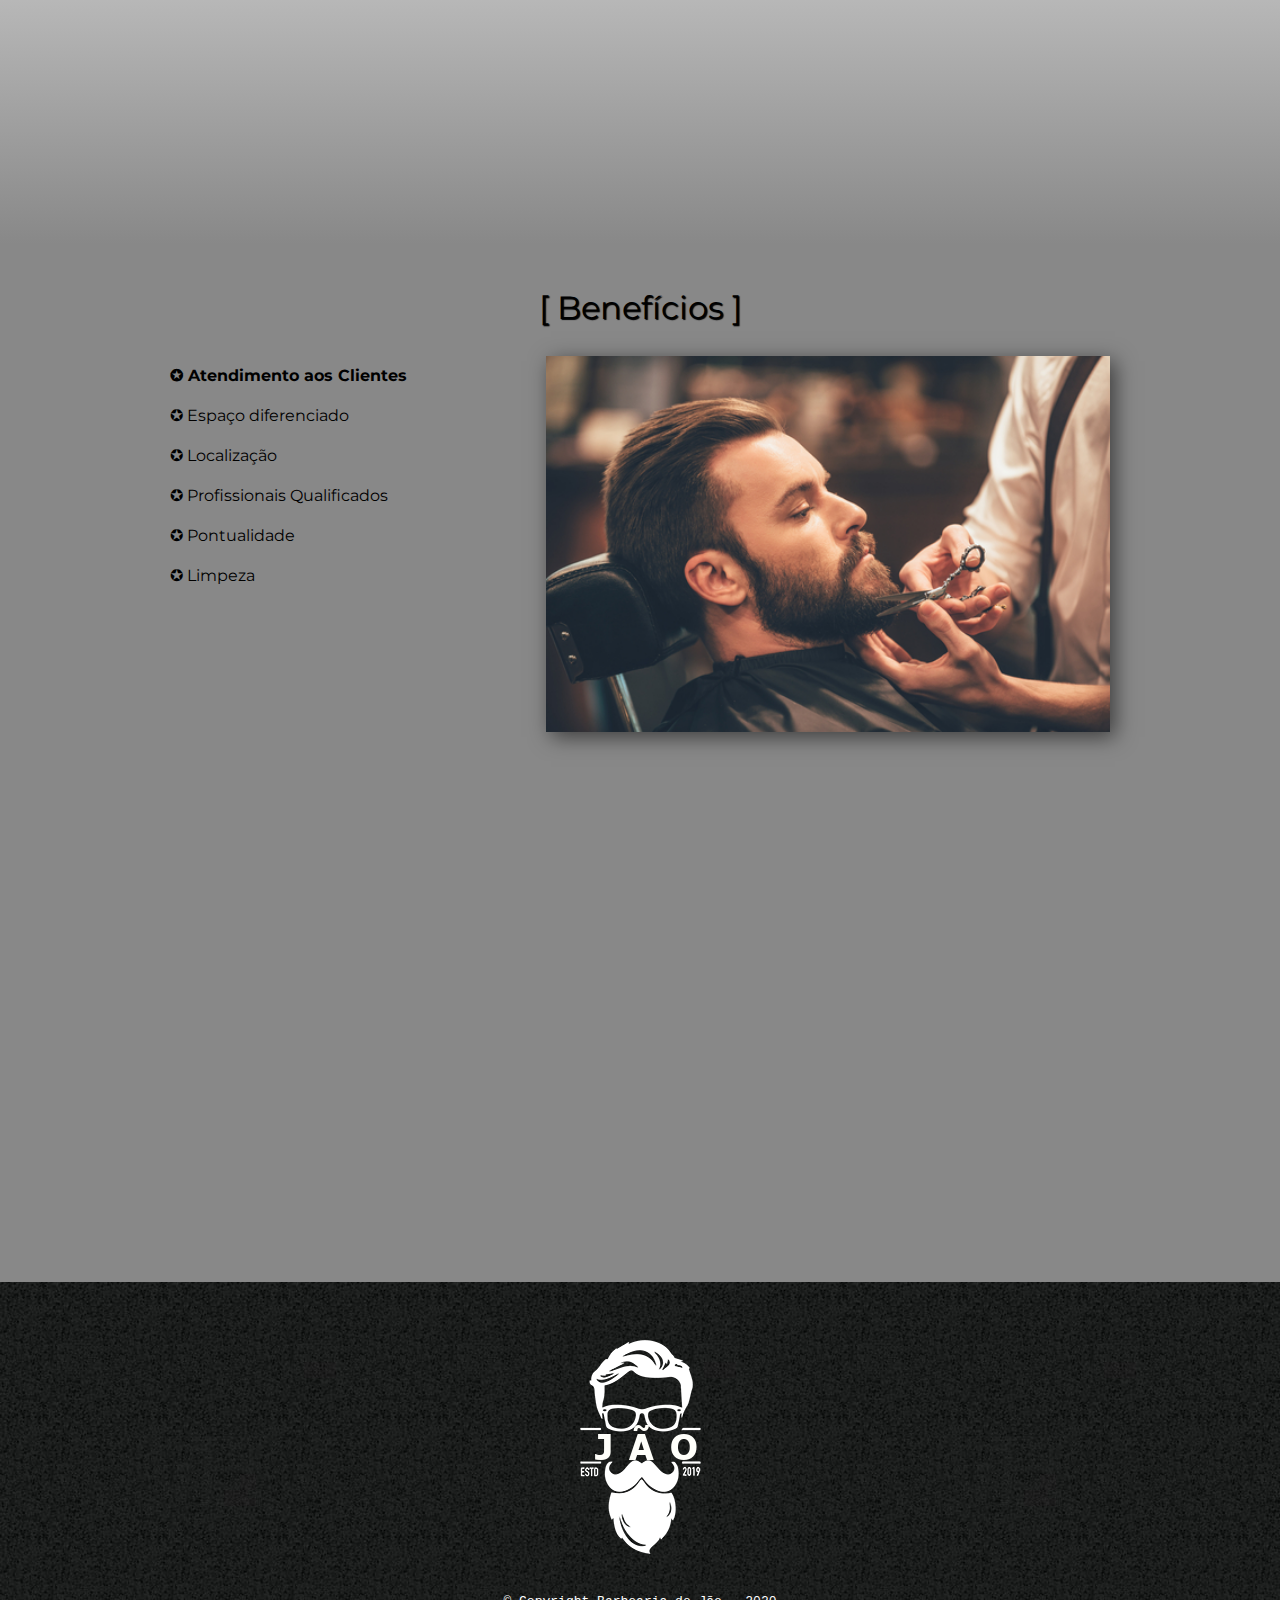
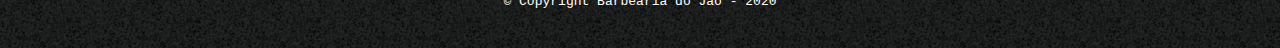
==== commit b5ce5917: "Add mobile responsive" ====
--- a/index.html
+++ b/index.html
@@ -28,7 +28,7 @@
     <img class="banner" src="./img/banner.jpg" alt="Imagem de barbearia">
 
     <main>
-        <p>Teste </p>
+
         <section class="principal">
             <h2 class="titulo-principal">Sobre a Barbearia do Jão</h2>
 
@@ -46,7 +46,7 @@
         <section class="mapa">
             <h3 class="titulo-principal">Nosso estabelecimento</h3>
             <p>Nosso estabelecimento está localizado no coração da cidade.</p>
-            <iframe src="https://www.google.com/maps/embed?pb=!1m14!1m12!1m3!1d7544.473020099509!2d-57.6163048865561!3d-19.009297101982167!2m3!1f0!2f0!3f0!3m2!1i1024!2i768!4f13.1!5e0!3m2!1spt-BR!2sbr!4v1599366708398!5m2!1spt-BR!2sbr" width="100%" height="400px" frameborder="0" style="border:0;" allowfullscreen="" aria-hidden="false" tabindex="0"></iframe>
+            <iframe src="https://www.google.com/maps/embed?pb=!1m14!1m12!1m3!1d7544.473020099509!2d-57.6163048865561!3d-19.009297101982167!2m3!1f0!2f0!3f0!3m2!1i1024!2i768!4f13.1!5e0!3m2!1spt-BR!2sbr!4v1599366708398!5m2!1spt-BR!2sbr" frameborder="0" style="border:0;" allowfullscreen="" aria-hidden="false" tabindex="0"></iframe>
         </section>
 
         <section class="beneficios">
@@ -67,7 +67,7 @@
 
 
             <div class="video">
-                <iframe width="560" height="315" src="https://www.youtube.com/embed/XKVdeq18QTg" frameborder="0" allow="accelerometer; autoplay; encrypted-media; gyroscope; picture-in-picture" allowfullscreen></iframe>
+                <iframe width="100%" height="400px" src="https://www.youtube.com/embed/XKVdeq18QTg" frameborder="0" allow="accelerometer; autoplay; encrypted-media; gyroscope; picture-in-picture" allowfullscreen></iframe>
             </div>
         </section>
     </main>
--- a/index.css
+++ b/index.css
@@ -4,7 +4,7 @@
 
 header {
     background-color: #bbbbbb;
-    padding: 20px 0
+    padding: 20px 10px;
 }
 
 .caixa{
@@ -44,11 +44,6 @@
 
 main {
 
-}
-
-.principal {
-    padding: 3em 2em 0em;
-    background: #FEFEFE;
 }
 
 .titulo-principal {
@@ -56,6 +51,7 @@
     text-align: center;
     font-size: 2em;
     margin: 0 0 1em;
+    text-shadow: 1px 1px 1px;
 }
 
 .titulo-principal:first-letter {
@@ -69,9 +65,17 @@
     content: " ]";
 }
 
+.principal {
+    padding: 3em 2em 0em;
+    background: #FEFEFE;
+    width: 940px;
+    margin: 0 auto;
+}
+
+
 .imagem-utensilios {
     margin: 0 10px 10px 0;
-    width: 120px;
+    width: calc(20% - 20px);
     float: left;
 }
 
@@ -89,24 +93,29 @@
 }
 
 .mapa {
+    text-align: center;
     margin: 0 auto;
     padding: 3em 2em;
     background: linear-gradient(#FEFEFE, #888888);
 }
 
+.mapa iframe {
+    width: 940px;
+    height: 400px;
+}
+
+.mapa p {
+    margin-bottom: 2em;
+}
+
 .beneficios {
     margin: 0 auto;
     padding: 3em 2em;
     background: #888888;
-}
-
-.mapa p {
-    text-align: center;
-    margin-bottom: 2em;
-}
-
+    /* box-shadow: inset 0 0 10px rgba(0, 0, 0, 0.459); */
+}
 .conteudo-beneficios {
-    width: 640px;
+    width: 940px;
     margin: 0 auto;
 }
 
@@ -130,10 +139,17 @@
 
 .imagem-beneficios {
     width: 60%;
+    opacity: 1;
+    transition: 0.3s;
+    box-shadow: 5px 5px 20px rgba(0, 0, 0, 0.555);
+}
+
+.imagem-beneficios:hover {
+    opacity: 0.8;
 }
 
 .video {
-    width: 560px;
+    width: 940px;
     margin: 3em auto;
 }
 
@@ -151,22 +167,41 @@
     font-family: monospace;
 }
 
-/* Filho especifico */
+/* Filho direto
 main > p {
     color: green;
 }
 
-/* Imagem mais o primeiro paragrafo apos */
+Imagem mais o primeiro paragrafo apos
 img + p {
     background: blue;
 }
 
-/* Imagem mais todos os pragrafos apos */
+Imagem mais todos os pragrafos apos
 img ~ p {
     background: yellow
 }
 
-/* Todos os paragrafos que não tem a id missao */
+Todos os paragrafos que não tem a id missao
 .principal p:not(#misssao) {
     background: orange;
+} */
+
+@media screen and (max-width: 480px) {
+    .caixa, .principal, .conteudo-beneficios, .mapa iframe, .video {
+        width: auto;
+    }
+
+    header { text-align: center;}
+    nav { position: static; }
+
+    .titulo-principal { font-size: 1.5em; }
+
+    .imagem-utensilios {
+        width: calc(40% - 20px);
+    }
+
+    .lista-beneficios, .imagem-beneficios {
+        width: 100%;
+    }
 }